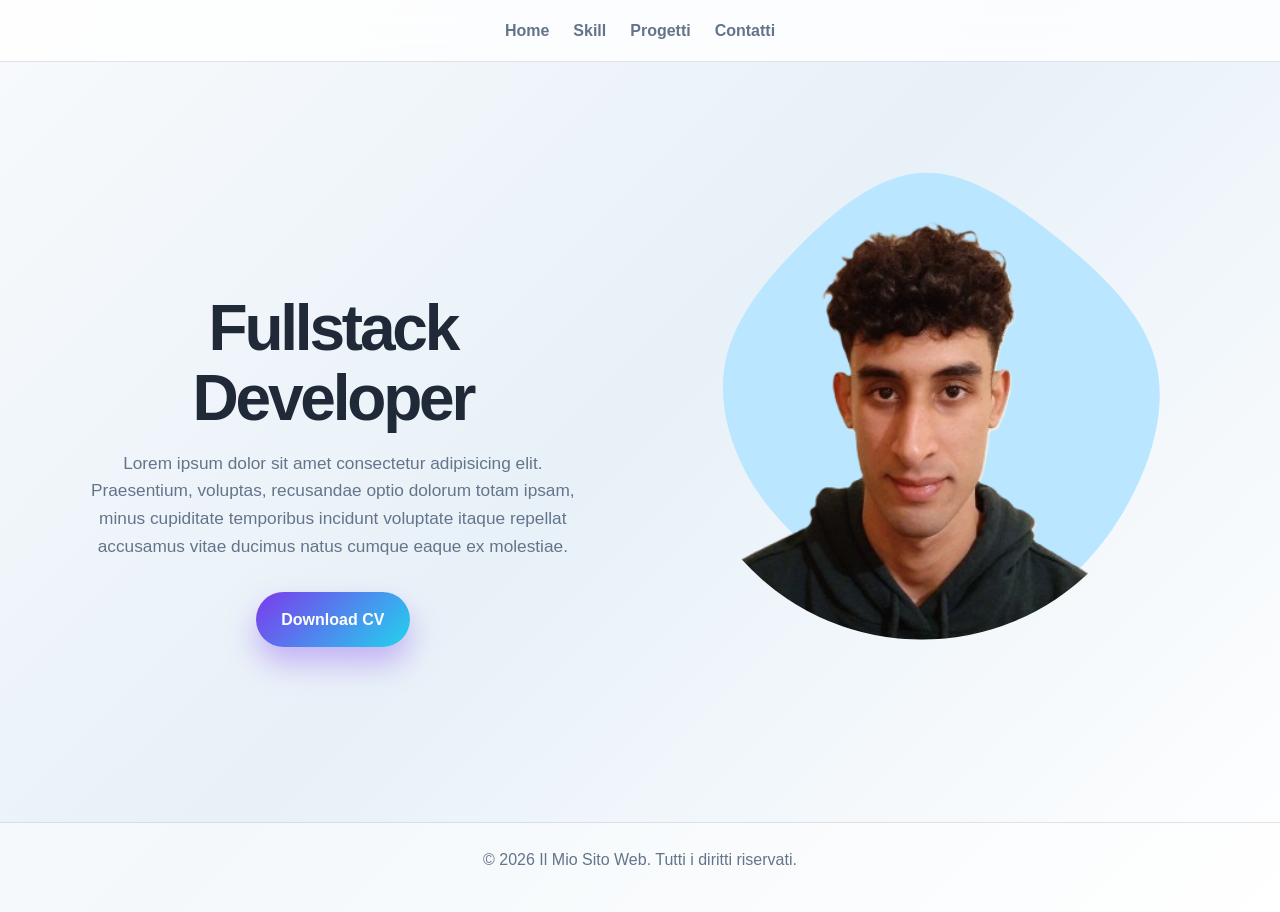
==== index.html @ 724999ee "modifiche" ====
<!DOCTYPE html>
<html lang="en">
<head>

    <meta charset="UTF-8">
    <meta name="viewport" content="width=device-width, initial-scale=1.0">
    <title>Document</title>
    <link rel="stylesheet" href="style.css"/>
    <script src="index.js" crossorigin="anonymous"></script>  
</head>
<body>
    <header>
        <!-- <div class =logo>
            <a href="index.html"><img src="images/logo.png" alt="Logo"></a>
        </div> -->
        <!-- <input type="checkbox" id="click"> -->
        <label for="click" class="menu-btn">
            <div class="menu-btn">
                <i class="fas fa-bars"></i>
            <i class="fas fa-bars"></i>
            </div>
        </label>
        <nav>
            <a href="index.html">Home</a>
            <a href="skill.html">Skill</a>
             <a href="https://github.com/AbdessamadAzhar">Progetti</a>
            <a href="contatti.html">Contatti</a>  
        </nav>
    </header>

    <main>
        <section class="home" id="home">
            <div class="home-content">
                <h1>Fullstack Developer</h1>
                <p>Lorem ipsum dolor sit amet consectetur adipisicing elit. Praesentium, voluptas, 
                recusandae optio dolorum totam ipsam, 
                minus cupiditate temporibus incidunt voluptate itaque repellat accusamus vitae ducimus natus cumque eaque ex molestiae.
                </p>
                <a href="CV.pdf" class="btn">Download CV</a>
            </div>
            <div class="home-blob" aria-hidden="true">
                <svg viewBox="0 0 200 200" xmlns="http://www.w3.org/2000/svg">
                    <defs>
                        <clipPath id="blob-clip">
                            <path d="M50.4,-59.5C66.7,-46.4,82.2,-31.8,86.9,-14C91.6,3.8,85.5,24.8,74.8,42.8C64,60.8,48.5,75.8,31,79.9C13.5,84,-6.1,77.2,-22.5,68.3C-38.9,59.5,-52.1,48.6,-61.4,34.5C-70.7,20.4,-76.1,3,-73.2,-12.8C-70.3,-28.6,-59.1,-42.8,-45.5,-56.5C-31.9,-70.1,-16,-83.1,0.5,-83.7C17,-84.4,34.1,-72.7,50.4,-59.5Z" transform="translate(100 100)" />
                        </clipPath>
                        <clipPath id="photo-circle">
                            <circle cx="100" cy="100" r="90" />
                        </clipPath>
                    </defs>
                    <path fill="#BAE6FF" d="M50.4,-59.5C66.7,-46.4,82.2,-31.8,86.9,-14C91.6,3.8,85.5,24.8,74.8,42.8C64,60.8,48.5,75.8,31,79.9C13.5,84,-6.1,77.2,-22.5,68.3C-38.9,59.5,-52.1,48.6,-61.4,34.5C-70.7,20.4,-76.1,3,-73.2,-12.8C-70.3,-28.6,-59.1,-42.8,-45.5,-56.5C-31.9,-70.1,-16,-83.1,0.5,-83.7C17,-84.4,34.1,-72.7,50.4,-59.5Z" transform="translate(100 100)" />
                    <image class="foto" href="foto.png" x="10" y="10" width="180" height="180" preserveAspectRatio="xMidYMid slice" clip-path="url(#photo-circle)" />
                </svg>
            </div>
        </section>
        
    </main>
    <footer>
         <p>&copy; 2026 Il Mio Sito Web. Tutti i diritti riservati.</p>
    </footer>
</body>
</html>
---- style.css ----
:root {
    --bg-dark: #f4f7fb;
    --bg-panel: rgba(255, 255, 255, 0.88);
    --bg-soft: #eef3f8;
    --card: #ffffff;
    --text: #1f2937;
    --muted: #64748b;
    --primary: #7c3aed;
    --secondary: #22d3ee;
    --accent: #f59e0b;
    --border: rgba(100, 116, 139, 0.2);
    --shadow: 0 20px 45px rgba(71, 85, 105, 0.16);
}

* {
    margin: 0;
    padding: 0;
    box-sizing: border-box;
}



html {
    scroll-behavior: smooth;
}

body {
    font-family: "Segoe UI", Tahoma, Geneva, Verdana, sans-serif;
    background: linear-gradient(135deg, #f8fafc 0%, #e8f1f8 48%, #ffffff 100%);
    color: var(--text);
    line-height: 1.6;
}

a {
    text-decoration: none;
    color: inherit;
}

img {
    max-width: 100%;
    display: block;
}

header {
    position: sticky;
    top: 0;
    z-index: 20;
    display: flex;
    align-items: center;
    justify-content: center;
    padding: 1.1rem 7%;
    background: rgba(255, 255, 255, 0.8);
    backdrop-filter: blur(12px);
    border-bottom: 1px solid var(--border);
}

.menu-btn {
    position: absolute;
    left: 7%;
}

/* .logo {
    width: 46px;
    height: 46px;
    border-radius: 12px;
    object-fit: cover;
    box-shadow: 0 0 20px rgba(124, 58, 237, 0.4);
} */

nav {
    display: flex;
    align-items: center;
    justify-content: center;
    gap: 1.5rem;
}

nav a {
    font-weight: 600;
    color: var(--muted);
    transition: color 0.25s ease;
}

nav a:hover {
    color: var(--text);
}

nav .logo {
    width: 38px;
    height: 38px;
}

.main,
main {
    min-height: calc(100vh - 140px);
}

.home,
.skill,
.contatti {
    display: flex;
    align-items: center;
    justify-content: center;
    min-height: 80vh;
    padding: 4rem 7%;
}

.home {
    gap: clamp(2rem, 6vw, 6rem);
}

/* .home-content,
.skill-content,
.contatti-content {
    width: min(100%, 900px);
    background: linear-gradient(145deg, rgba(255, 255, 255, 0.96), rgba(241, 247, 252, 0.9));
    border: 1px solid var(--border);
    border-radius: 28px;
    box-shadow: var(--shadow);
    padding: clamp(2rem, 4vw, 4rem);
} */

.home-content {
    flex: 1;
    max-width: 760px;
    transform: translateY(48px);
}

.home-blob {
    position: relative;
    flex: 0 0 clamp(300px, 42vw, 560px);
    transform: translateY(-24px);
}

.home-blob svg {
    display: block;
    width: 100%;
    height: auto;
    overflow: hidden;
}

.home-content {
    text-align: center;
}

.home-content h1,
.skill-content h1,
.contatti-content h1 {
    font-size: clamp(2.2rem, 5vw, 4rem);
    line-height: 1.1;
    margin-bottom: 1rem;
    letter-spacing: -0.05em;
}

.home-content p,
.contatti-content p {
    color: var(--muted);
    font-size: 1.08rem;
    margin-bottom: 2rem;
}

.btn {
    display: inline-block;
    padding: 0.9rem 1.6rem;
    border-radius: 999px;
    background: linear-gradient(135deg, var(--primary), var(--secondary));
    color: white;
    font-weight: 700;
    box-shadow: 0 16px 30px rgba(124, 58, 237, 0.35);
    transition: transform 0.25s ease, box-shadow 0.25s ease;
}

.btn:hover {
    transform: translateY(-2px);
    box-shadow: 0 20px 35px rgba(34, 211, 238, 0.25);
}

.skill-content ul,
.contatti-content ul {
    list-style: none;
    display: grid;
    grid-template-columns: repeat(auto-fit, minmax(180px, 1fr));
    gap: 1rem;
    margin-top: 1.5rem;
}

.skill-content li,
.contatti-content li {
    background: rgba(255, 255, 255, 0.72);
    border: 1px solid var(--border);
    border-radius: 18px;
    padding: 1.1rem 1rem;
    color: var(--text);
    font-weight: 600;
    text-align: center;
    transition: transform 0.2s ease, border-color 0.2s ease;
}

.skill-content li:hover,
.contatti-content li:hover {
    transform: translateY(-3px);
    border-color: rgba(124, 58, 237, 0.7);
}

.contatti-content {
    text-align: center;
}

footer {
    text-align: center;
    color: var(--muted);
    padding: 1.5rem 2rem 2.5rem;
    border-top: 1px solid var(--border);
    background: rgba(255, 255, 255, 0.55);
}

@media (max-width: 768px) {
    header {
        padding: 1rem 1.2rem;
    }

    nav {
        gap: 0.9rem;
        font-size: 0.95rem;
    }

    .home,
    .skill,
    .contatti {
        padding: 3rem 1rem;
    }

    .home {
        flex-direction: column;
    }

    .home-content {
        width: 100%;
    }

    .home-blob {
        flex-basis: auto;
        width: min(82vw, 380px);
    }

    .home-content,
    .skill-content,
    .contatti-content {
        border-radius: 20px;
        padding: 1.5rem 1.2rem;
    }

    
}
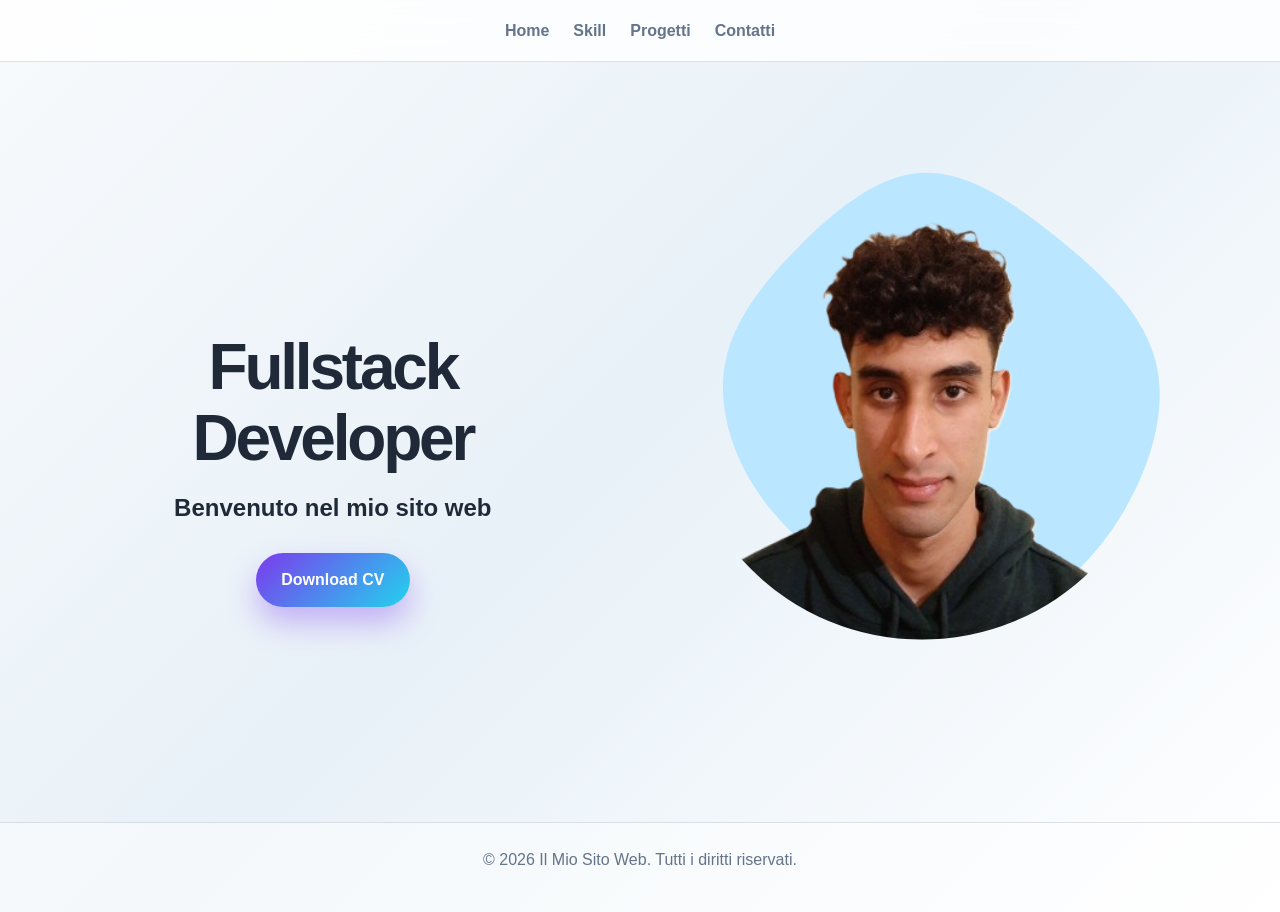
==== commit 98821610: "modifica homepage" ====
--- a/index.html
+++ b/index.html
@@ -32,10 +32,8 @@
         <section class="home" id="home">
             <div class="home-content">
                 <h1>Fullstack Developer</h1>
-                <p>Lorem ipsum dolor sit amet consectetur adipisicing elit. Praesentium, voluptas, 
-                recusandae optio dolorum totam ipsam, 
-                minus cupiditate temporibus incidunt voluptate itaque repellat accusamus vitae ducimus natus cumque eaque ex molestiae.
-                </p>
+                <h2>Benvenuto nel mio sito web</h2>
+                <br>
                 <a href="CV.pdf" class="btn">Download CV</a>
             </div>
             <div class="home-blob" aria-hidden="true">
